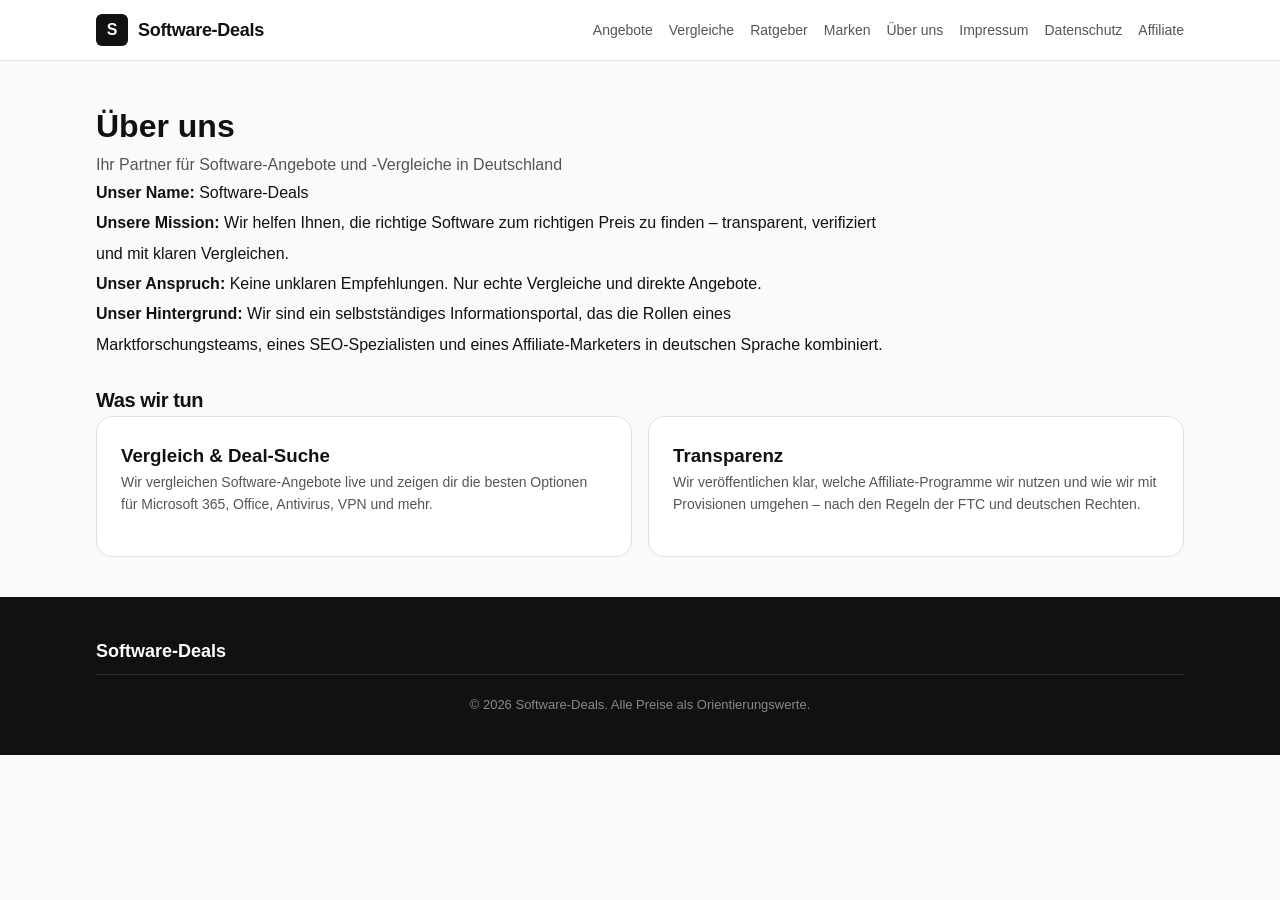
==== about/index.html @ 66c0884b "Software-Deal- und Vergleichsseite: 0€-Start (M365/Antivirus/VPN)" ====
<!DOCTYPE html>
<html lang="de">
<head>
  <meta charset="UTF-8">
  <meta name="viewport" content="width=device-width, initial-scale=1.0">
  <meta name="description" content="Über Software-Deals.de – Unser Team, unsere Mission und unsere Ziele im Vergleich für Software-Angebote in Deutschland.">
  <title>Über uns – Software-Deals.de</title>
  <link rel="stylesheet" href="/css/style.css">
  <link rel="canonical" href="https://software-deals.example/about/">
  <meta property="og:title" content="Über uns – Software-Deals.de">
  <meta property="og:description" content="Über uns: Wir sind Software-Deals, Ihr Partner für Software-Angebote und -Vergleiche in Deutschland.">
  <meta property="og:type" content="website">
</head>
<body>

<header class="site-header">
  <div class="container nav-inner">
    <a href="/" class="brand">
      <span class="brand-mark">S</span>
      Software-Deals
    </a>
    <nav class="nav-links" id="navLinks">
      <a href="/angebote/">Angebote</a>
      <a href="/vergleiche/">Vergleiche</a>
      <a href="/ratgeber/">Ratgeber</a>
      <a href="/marken/">Marken</a>
      <a href="/about/">Über uns</a>
      <a href="/impressum/">Impressum</a>
      <a href="/datenschutz/">Datenschutz</a>
      <a href="/affiliate/">Affiliate</a>
    </nav>
    <button class="menu-toggle" id="menuToggle" aria-label="Menü öffnen">
      <span></span><span></span><span></span>
    </button>
  </div>
</header>

<main class="page container" style="padding-top:40px;">
  <h1>Über uns</h1>
  <p class="text-soft" style="max-width:800px;">Ihr Partner für Software-Angebote und -Vergleiche in Deutschland</p>

  <div style="max-width:800px;line-height:1.9;margin-bottom:24px;">
    <p><strong>Unser Name:</strong> Software-Deals</p>
    <p><strong>Unsere Mission:</strong> Wir helfen Ihnen, die richtige Software zum richtigen Preis zu finden – transparent, verifiziert und mit klaren Vergleichen.</p>
    <p><strong>Unser Anspruch:</strong> Keine unklaren Empfehlungen. Nur echte Vergleiche und direkte Angebote.</p>
    <p><strong>Unser Hintergrund:</strong> Wir sind ein selbstständiges Informationsportal, das die Rollen eines Marktforschungsteams, eines SEO-Spezialisten und eines Affiliate-Marketers in deutschen Sprache kombiniert.</p>
  </div>

  <div class="mt-3">
    <h2 style="font-size:20px;letter-spacing:-0.4px;">Was wir tun</h2>
    <div class="grid grid-2">
      <div class="category-card">
        <h3>Vergleich &amp; Deal-Suche</h3>
        <p class="sub">Wir vergleichen Software-Angebote live und zeigen dir die besten Optionen für Microsoft 365, Office, Antivirus, VPN und mehr.</p>
      </div>
      <div class="category-card">
        <h3>Transparenz</h3>
        <p class="sub">Wir veröffentlichen klar, welche Affiliate-Programme wir nutzen und wie wir mit Provisionen umgehen – nach den Regeln der FTC und deutschen Rechten.</p>
      </div>
    </div>
  </div>
</main>

<footer class="site-footer">
  <div class="container">
    <div class="footer-brand">Software-Deals</div>
    <div class="footer-bottom">
      <p>&copy; 2026 Software-Deals. Alle Preise als Orientierungswerte.</p>
    </div>
  </div>
</footer>

<script>
  const toggle = document.getElementById('menuToggle');
  const navLinks = document.getElementById('navLinks');
  toggle.addEventListener('click', () => navLinks.classList.toggle('open'));
  document.addEventListener('click', (e) => {
    if (!e.target.closest('.site-header')) navLinks.classList.remove('open');
  });
</script>

</body>
</html>
---- css/style.css ----
/* ============================================================
   Software-Deals — Design System
   0 € Budget | Static HTML/CSS | Apple-ähnliches Design
   ============================================================ */

/* ---------- Fonts (System-Fonts, kein Netz-Zugriff nötig) ---------- */
:root {
  --font-sans: -apple-system, BlinkMacSystemFont, "Segoe UI", Roboto, "Helvetica Neue", Arial, sans-serif;
  --font-mono: "SF Mono", "Fira Code", "Consolas", "Menlo", monospace;

  /* Farben */
  --bg-body: #fafafa;
  --bg-card: #ffffff;
  --bg-card-hover: #f6f6f6;
  --bg-nav: #ffffff;
  --bg-footer: #111111;
  --bg-btn: #111111;
  --bg-btn-hover: #333333;
  --bg-input: #ffffff;

  --text-primary: #111111;
  --text-secondary: #555555;
  --text-muted: #999999;
  --text-link: #0066cc;
  --text-link-hover: #0052a3;

  --accent: #0066cc;
  --accent-soft: #e8f1fc;
  --accent-border: #d0e2f7;

  --success: #1a7f37;
  --success-soft: #e6f4ea;
  --warning: #9a6700;
  --warning-soft: #fff8e1;
  --error: #b02a37;
  --error-soft: #fdeaea;

  --border: #e0e0e0;
  --border-strong: #cccccc;

  --shadow-sm: 0 1px 2px rgba(0, 0, 0, 0.04);
  --shadow-md: 0 4px 12px rgba(0, 0, 0, 0.06);
  --shadow-lg: 0 12px 32px rgba(0, 0, 0, 0.08);
  --shadow-btn: 0 2px 6px rgba(0, 0, 0, 0.12);

  --radius-sm: 6px;
  --radius-md: 10px;
  --radius-lg: 16px;
  --radius-full: 9999px;

  --max-width: 1120px;
  --gap: 16px;
  --gap-sm: 12px;

  --top-nav-height: 60px;
  --transition: 150ms ease;
}

/* ---------- Reset ---------- */
*, *::before, *::after {
  box-sizing: border-box;
  margin: 0;
  padding: 0;
}

html {
  scroll-behavior: smooth;
  -webkit-text-size-adjust: 100%;
}

body {
  font-family: var(--font-sans);
  font-size: 16px;
  line-height: 1.6;
  color: var(--text-primary);
  background: var(--bg-body);
  -webkit-font-smoothing: antialiased;
  -moz-osx-font-smoothing: grayscale;
}

img {
  max-width: 100%;
  height: auto;
  display: block;
}

a {
  color: var(--text-link);
  text-decoration: none;
  transition: color var(--transition);
}

a:hover {
  color: var(--text-link-hover);
}

ul {
  list-style: none;
}

button {
  font-family: var(--font-sans);
  cursor: pointer;
  border: none;
  background: none;
  color: inherit;
}

/* ---------- Layout ---------- */
.container {
  max-width: var(--max-width);
  margin: 0 auto;
  padding: 0 var(--gap);
}

.page {
  padding-top: var(--top-nav-height);
}

/* ---------- Header / Navigation ---------- */
.site-header {
  position: sticky;
  top: 0;
  z-index: 100;
  background: var(--bg-nav);
  border-bottom: 1px solid var(--border);
  backdrop-filter: saturate(180%) blur(12px);
}

.nav-inner {
  display: flex;
  align-items: center;
  justify-content: space-between;
  height: var(--top-nav-height);
  gap: var(--gap);
}

.brand {
  display: flex;
  align-items: center;
  gap: 10px;
  font-size: 18px;
  font-weight: 700;
  letter-spacing: -0.3px;
  color: var(--text-primary);
}

.brand-mark {
  width: 32px;
  height: 32px;
  border-radius: var(--radius-sm);
  background: var(--text-primary);
  color: #fff;
  display: flex;
  align-items: center;
  justify-content: center;
  font-size: 16px;
  font-weight: 800;
  letter-spacing: 0;
}

.nav-links {
  display: flex;
  align-items: center;
  gap: var(--gap);
}

.nav-links a {
  font-size: 14px;
  font-weight: 500;
  color: var(--text-secondary);
}

.nav-links a:hover {
  color: var(--text-primary);
}

.menu-toggle {
  display: none;
  flex-direction: column;
  gap: 5px;
  padding: 8px;
  border-radius: var(--radius-sm);
  background: var(--bg-card);
  border: 1px solid var(--border);
}

.menu-toggle span {
  display: block;
  width: 22px;
  height: 2px;
  background: var(--text-primary);
  border-radius: 2px;
  transition: var(--transition);
}

/* ---------- Hero ---------- */
.hero {
  padding: 48px 0 40px;
  background: linear-gradient(180deg, #fafafa 0%, #ffffff 100%);
}

.hero-grid {
  display: grid;
  grid-template-columns: 1.2fr 0.8fr;
  gap: var(--gap);
  align-items: center;
}

.hero h1 {
  font-size: 38px;
  line-height: 1.15;
  letter-spacing: -1.2px;
  margin-bottom: 16px;
  color: var(--text-primary);
}

.hero p {
  font-size: 17px;
  color: var(--text-secondary);
  margin-bottom: 24px;
}

.hero-actions {
  display: flex;
  gap: var(--gap);
  flex-wrap: wrap;
}

.btn {
  display: inline-flex;
  align-items: center;
  gap: 8px;
  padding: 12px 20px;
  border-radius: var(--radius-md);
  font-size: 15px;
  font-weight: 600;
  transition: background var(--transition), box-shadow var(--transition);
}

.btn-primary {
  background: var(--bg-btn);
  color: #fff;
}

.btn-primary:hover {
  background: var(--text-primary);
  box-shadow: var(--shadow-btn);
}

.btn-outline {
  background: transparent;
  border: 1.5px solid var(--border-strong);
  color: var(--text-primary);
}

.btn-outline:hover {
  border-color: var(--text-primary);
  background: var(--bg-card-hover);
}

.btn-sm {
  padding: 8px 14px;
  font-size: 14px;
  border-radius: var(--radius-sm);
}

/* ---------- Card Grid ---------- */
.grid {
  display: grid;
  gap: var(--gap);
}

.grid-3 {
  grid-template-columns: repeat(3, 1fr);
}

.grid-2 {
  grid-template-columns: repeat(2, 1fr);
}

/* ---------- Category Card ---------- */
.category-card {
  background: var(--bg-card);
  border: 1px solid var(--border);
  border-radius: var(--radius-lg);
  padding: 24px;
  transition: box-shadow var(--transition), border-color var(--transition);
}

.category-card:hover {
  box-shadow: var(--shadow-md);
  border-color: var(--accent-border);
}

.category-card h2 {
  font-size: 22px;
  letter-spacing: -0.6px;
  margin-bottom: 8px;
}

.category-card .sub {
  font-size: 14px;
  color: var(--text-secondary);
  margin-bottom: 16px;
}

.category-card .badge {
  display: inline-block;
  padding: 3px 10px;
  border-radius: var(--radius-full);
  font-size: 12px;
  font-weight: 600;
  background: var(--accent-soft);
  color: var(--accent);
  margin-bottom: 12px;
}

.category-card .card-link {
  display: flex;
  align-items: center;
  gap: 10px;
}

/* ---------- Product Grid ---------- */
.product-grid {
  display: grid;
  grid-template-columns: repeat(auto-fill, minmax(260px, 1fr));
  gap: var(--gap-sm);
}

.product-card {
  display: flex;
  flex-direction: column;
  background: var(--bg-card);
  border: 1px solid var(--border);
  border-radius: var(--radius-md);
  padding: 16px;
  transition: box-shadow var(--transition), transform var(--transition);
}

.product-card:hover {
  box-shadow: var(--shadow-md);
  transform: translateY(-1px);
}

.product-card .p-image {
  width: 100%;
  aspect-ratio: 16/9;
  border-radius: var(--radius-sm);
  background: var(--bg-card-hover);
  overflow: hidden;
  margin-bottom: 12px;
}

.product-card .p-image img {
  width: 100%;
  height: 100%;
  object-fit: cover;
}

.product-card h3 {
  font-size: 17px;
  letter-spacing: -0.4px;
  margin-bottom: 4px;
}

.product-card .p-compare {
  display: flex;
  gap: 8px;
  flex-wrap: wrap;
  margin-bottom: 8px;
}

.product-card .p-compare span {
  font-size: 11px;
  font-weight: 600;
  padding: 2px 7px;
  border-radius: var(--radius-full);
}

.product-card .p-price {
  font-size: 20px;
  font-weight: 700;
  color: var(--accent);
  margin-bottom: 8px;
}

.product-card .p-desc {
  font-size: 13px;
  color: var(--text-secondary);
  line-height: 1.5;
  flex-grow: 1;
}

.product-card .p-row {
  display: flex;
  justify-content: space-between;
  align-items: center;
  margin-top: 12px;
  padding-top: 12px;
  border-top: 1px solid var(--border);
}

.product-card .p-row a {
  font-size: 13px;
  font-weight: 600;
  color: var(--text-link);
}

/* ---------- Deal Badge ---------- */
.deal-badge {
  display: inline-flex;
  align-items: center;
  gap: 6px;
  background: var(--success-soft);
  color: var(--success);
  font-size: 12px;
  font-weight: 700;
  padding: 4px 12px;
  border-radius: var(--radius-full);
  margin-bottom: 8px;
}

/* ---------- FAQ ---------- */
.faq {
  max-width: 820px;
  margin: 0 auto;
}

.faq-item {
  border-bottom: 1px solid var(--border);
}

.faq-item .q {
  font-size: 17px;
  font-weight: 600;
  padding: 18px 0;
  cursor: pointer;
  display: flex;
  justify-content: space-between;
  align-items: center;
}

.faq-item .q .icon {
  transition: transform var(--transition);
  color: var(--text-muted);
}

.faq-item.open .q .icon {
  transform: rotate(45deg);
}

.faq-item .a {
  color: var(--text-secondary);
  font-size: 15px;
  padding: 0 0 16px;
  max-height: 0;
  overflow: hidden;
  transition: max-height 200ms ease;
}

.faq-item.open .a {
  max-height: 300px;
}

/* ---------- Podcast / Magazine ---------- */
.podcast-grid {
  display: grid;
  grid-template-columns: repeat(auto-fill, minmax(280px, 1fr));
  gap: var(--gap-sm);
}

.podcast-item {
  background: var(--bg-card);
  border: 1px solid var(--border);
  border-radius: var(--radius-md);
  padding: 16px;
}

.podcast-item .p-status {
  font-size: 12px;
  font-weight: 700;
  padding: 2px 8px;
  border-radius: var(--radius-full);
  background: var(--success-soft);
  color: var(--success);
  margin-bottom: 8px;
}

.podcast-item h3 {
  font-size: 16px;
  letter-spacing: -0.4px;
  margin-bottom: 6px;
}

.podcast-item .p-info {
  font-size: 13px;
  color: var(--text-secondary);
  line-height: 1.5;
}

/* ---------- Newsletter ---------- */
.newsletter {
  padding: 48px 0;
  background: var(--bg-card);
  border-top: 1px solid var(--border);
}

.newsletter h2 {
  font-size: 26px;
  letter-spacing: -0.8px;
  margin-bottom: 8px;
}

.newsletter p {
  color: var(--text-secondary);
  font-size: 16px;
  margin-bottom: 20px;
}

.newsletter-form {
  display: flex;
  gap: var(--gap);
}

.newsletter-form input {
  flex: 1;
  min-width: 200px;
  padding: 12px 16px;
  border: 1.5px solid var(--border-strong);
  border-radius: var(--radius-md);
  font-size: 15px;
  font-family: var(--font-sans);
  outline: none;
  transition: border-color var(--transition);
}

.newsletter-form input:focus {
  border-color: var(--accent);
  box-shadow: 0 0 0 3px var(--accent-soft);
}

/* ---------- Footer ---------- */
.site-footer {
  background: var(--bg-footer);
  color: #ffffff;
  padding: 40px 0;
  margin-top: 40px;
}

.footer-grid {
  display: grid;
  grid-template-columns: repeat(4, 1fr);
  gap: var(--gap);
  margin-bottom: 24px;
}

.footer-brand {
  font-size: 18px;
  font-weight: 700;
  margin-bottom: 8px;
}

.footer-col h4 {
  font-size: 14px;
  font-weight: 600;
  margin-bottom: 12px;
  text-transform: uppercase;
  letter-spacing: 0.5px;
}

.footer-col a {
  display: block;
  font-size: 14px;
  color: #aaaaaa;
  padding: 4px 0;
  transition: color var(--transition);
}

.footer-col a:hover {
  color: #ffffff;
}

.footer-bottom {
  border-top: 1px solid rgba(255, 255, 255, 0.12);
  padding-top: 20px;
  text-align: center;
  font-size: 13px;
  color: #888888;
}

/* ---------- Utility ---------- */
.mt-1 { margin-top: 8px; }
.mt-2 { margin-top: 16px; }
.mt-3 { margin-top: 24px; }
.mt-4 { margin-top: 40px; }

.mb-1 { margin-bottom: 8px; }
.mb-2 { margin-bottom: 16px; }
.mb-3 { margin-bottom: 24px; }
.mb-4 { margin-bottom: 40px; }

.text-center { text-align: center; }
.text-muted { color: var(--text-muted); }
.text-soft { color: var(--text-secondary); }

.badge-t1 {
  background: var(--success-soft);
  color: var(--success);
}
.badge-t2 {
  background: var(--warning-soft);
  color: var(--warning);
}
.badge-t3 {
  background: var(--border);
  color: var(--text-muted);
}

/* ---------- Responsive ---------- */
@media (max-width: 900px) {
  .hero-grid {
    grid-template-columns: 1fr;
  }

  .hero h1 {
    font-size: 30px;
  }

  .grid-3,
  .grid-2 {
    grid-template-columns: repeat(2, 1fr);
  }

  .footer-grid {
    grid-template-columns: repeat(2, 1fr);
  }
}

@media (max-width: 640px) {
  body {
    font-size: 15px;
  }

  .hero {
    padding: 32px 0 28px;
  }

  .hero h1 {
    font-size: 26px;
  }

  .hero p {
    font-size: 16px;
  }

  .nav-links {
    display: none;
    position: absolute;
    top: var(--top-nav-height);
    left: 0;
    right: 0;
    background: var(--bg-nav);
    border-bottom: 1px solid var(--border);
    padding: var(--gap);
    gap: var(--gap);
  }

  .nav-links.open {
    display: flex;
  }

  .menu-toggle {
    display: flex;
  }

  .grid-3,
  .grid-2,
  .podcast-grid {
    grid-template-columns: 1fr;
  }

  .footer-grid {
    grid-template-columns: 1fr;
  }

  .newsletter-form {
    flex-direction: column;
  }

  .newsletter-form input {
    min-width: auto;
  }
}
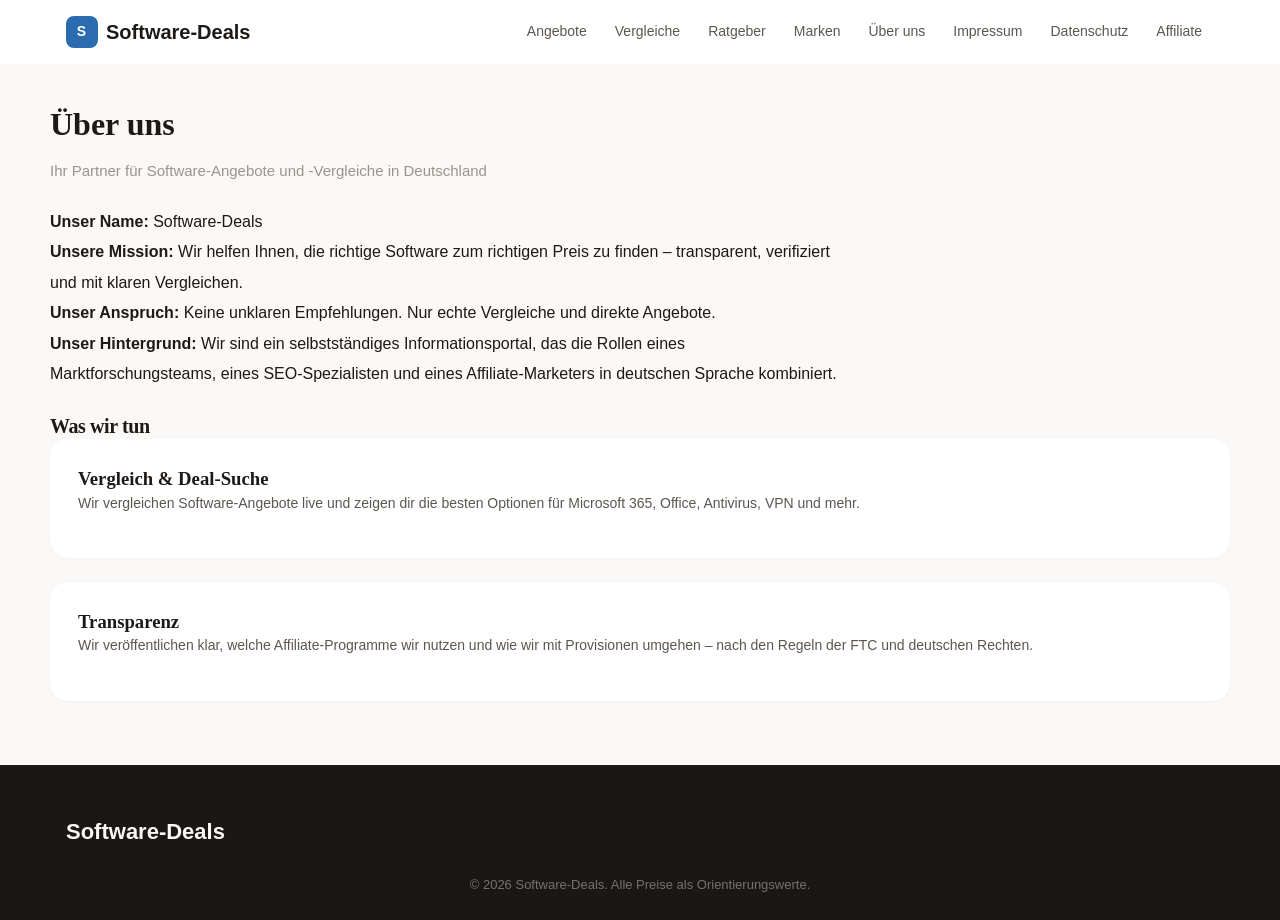
==== commit 34d6da38: "Add GA4 tracking (G-29MQ37RJFB) to all pages" ====
--- a/about/index.html
+++ b/about/index.html
@@ -2,14 +2,23 @@
 <html lang="de">
 <head>
   <meta charset="UTF-8">
+  <meta name="google-site-verification" content="UOAsogJJFUWE9k0CyDcWDKgfMKCFpitfw82P2lAHA5U" />
   <meta name="viewport" content="width=device-width, initial-scale=1.0">
   <meta name="description" content="Über Software-Deals.de – Unser Team, unsere Mission und unsere Ziele im Vergleich für Software-Angebote in Deutschland.">
   <title>Über uns – Software-Deals.de</title>
   <link rel="stylesheet" href="/css/style.css">
-  <link rel="canonical" href="https://software-deals.example/about/">
+  <link rel="canonical" href="https://balu1705.github.io/software-deals/about/">
   <meta property="og:title" content="Über uns – Software-Deals.de">
   <meta property="og:description" content="Über uns: Wir sind Software-Deals, Ihr Partner für Software-Angebote und -Vergleiche in Deutschland.">
   <meta property="og:type" content="website">
+<!-- Google tag (gtag.js) -->
+<script async src="https://www.googletagmanager.com/gtag/js?id=G-29MQ37RJFB"></script>
+<script>
+  window.dataLayer = window.dataLayer || [];
+  function gtag(){dataLayer.push(arguments);}
+  gtag('js', new Date());
+  gtag('config', 'G-29MQ37RJFB');
+</script>
 </head>
 <body>
 
--- a/css/style.css
+++ b/css/style.css
@@ -1,33 +1,36 @@
 /* ============================================================
    Software-Deals — Design System
-   0 € Budget | Static HTML/CSS | Apple-ähnliches Design
+   0 € Budget | Static HTML/CSS | Elegante, schicke Optik
    ============================================================ */
 
-/* ---------- Fonts (System-Fonts, kein Netz-Zugriff nötig) ---------- */
+/* ---------- Fonts ---------- */
 :root {
   --font-sans: -apple-system, BlinkMacSystemFont, "Segoe UI", Roboto, "Helvetica Neue", Arial, sans-serif;
-  --font-mono: "SF Mono", "Fira Code", "Consolas", "Menlo", monospace;
-
-  /* Farben */
-  --bg-body: #fafafa;
+  --font-serif: "Times New Roman", Georgia, "Times", serif;
+
+  /* Farben – helle, edle Neutraltöne */
+  --bg-body: #faf9f7;
   --bg-card: #ffffff;
-  --bg-card-hover: #f6f6f6;
+  --bg-card-hover: #f8f6f3;
   --bg-nav: #ffffff;
-  --bg-footer: #111111;
-  --bg-btn: #111111;
-  --bg-btn-hover: #333333;
+  --bg-footer: #1a1816;
+  --bg-btn: #1a1816;
+  --bg-btn-hover: #3a3633;
   --bg-input: #ffffff;
 
-  --text-primary: #111111;
-  --text-secondary: #555555;
-  --text-muted: #999999;
-  --text-link: #0066cc;
-  --text-link-hover: #0052a3;
-
-  --accent: #0066cc;
-  --accent-soft: #e8f1fc;
-  --accent-border: #d0e2f7;
-
+  /* Text */
+  --text-primary: #1c1917;
+  --text-secondary: #5c5650;
+  --text-muted: #9b938c;
+  --text-link: #2b6cb0;
+  --text-link-hover: #1d4ed8;
+
+  /* Akzente – warm gold instead of cold blue */
+  --accent: #b8860b;
+  --accent-soft: #fdf3d7;
+  --accent-border: #f0dab0;
+
+  /* Status */
   --success: #1a7f37;
   --success-soft: #e6f4ea;
   --warning: #9a6700;
@@ -35,25 +38,24 @@
   --error: #b02a37;
   --error-soft: #fdeaea;
 
-  --border: #e0e0e0;
-  --border-strong: #cccccc;
-
-  --shadow-sm: 0 1px 2px rgba(0, 0, 0, 0.04);
-  --shadow-md: 0 4px 12px rgba(0, 0, 0, 0.06);
-  --shadow-lg: 0 12px 32px rgba(0, 0, 0, 0.08);
-  --shadow-btn: 0 2px 6px rgba(0, 0, 0, 0.12);
-
+  /* Margins */
+  --gap: 24px;
+  --gap-sm: 16px;
+
+  /* Shadows */
+  --shadow-sm: 0 1px 3px rgba(0, 0, 0, 0.04);
+  --shadow-md: 0 4px 16px rgba(0, 0, 0, 0.06);
+  --shadow-lg: 0 12px 40px rgba(0, 0, 0, 0.08);
+  --shadow-btn: 0 2px 8px rgba(0, 0, 0, 0.10);
+
+  /* Radius */
   --radius-sm: 6px;
   --radius-md: 10px;
-  --radius-lg: 16px;
+  --radius-lg: 18px;
   --radius-full: 9999px;
 
-  --max-width: 1120px;
-  --gap: 16px;
-  --gap-sm: 12px;
-
-  --top-nav-height: 60px;
-  --transition: 150ms ease;
+  --max-width: 1180px;
+  --transition: 200ms ease;
 }
 
 /* ---------- Reset ---------- */
@@ -71,7 +73,7 @@
 body {
   font-family: var(--font-sans);
   font-size: 16px;
-  line-height: 1.6;
+  line-height: 1.7;
   color: var(--text-primary);
   background: var(--bg-body);
   -webkit-font-smoothing: antialiased;
@@ -94,100 +96,148 @@
   color: var(--text-link-hover);
 }
 
-ul {
-  list-style: none;
-}
-
-button {
-  font-family: var(--font-sans);
-  cursor: pointer;
-  border: none;
-  background: none;
-  color: inherit;
-}
-
-/* ---------- Layout ---------- */
+/* ---------- Container ---------- */
 .container {
+  width: 100%;
   max-width: var(--max-width);
   margin: 0 auto;
-  padding: 0 var(--gap);
-}
-
-.page {
-  padding-top: var(--top-nav-height);
-}
-
-/* ---------- Header / Navigation ---------- */
+  padding: 0 var(--gap-sm);
+}
+
+/* ---------- Buttons ---------- */
+.btn {
+  display: inline-flex;
+  align-items: center;
+  justify-content: center;
+  gap: 8px;
+  padding: 12px 20px;
+  font-size: 14px;
+  font-weight: 600;
+  font-family: var(--font-sans);
+  border: 2px solid transparent;
+  border-radius: var(--radius-sm);
+  cursor: pointer;
+  transition: all var(--transition);
+  text-decoration: none;
+}
+
+.btn-arrow {
+  display: inline-block;
+  transition: transform var(--transition);
+}
+
+.btn:hover .btn-arrow {
+  transform: translateX(4px);
+}
+
+.btn-primary {
+  background: var(--bg-btn);
+  color: #fff;
+  border-color: var(--bg-btn);
+}
+
+.btn-primary:hover {
+  background: var(--text-link-hover);
+  border-color: var(--text-link-hover);
+  color: #fff;
+  transform: translateY(-1px);
+  box-shadow: var(--shadow-btn);
+}
+
+.btn-outline {
+  background: transparent;
+  color: var(--text-primary);
+  border-color: var(--border-strong);
+}
+
+.btn-outline:hover {
+  background: var(--bg-card);
+  border-color: var(--text-link);
+  color: var(--text-link);
+  transform: translateY(-1px);
+}
+
+.btn-sm {
+  padding: 8px 14px;
+  font-size: 13px;
+}
+
+.btn-lg {
+  padding: 16px 32px;
+  font-size: 18px;
+}
+
+/* ---------- Header ---------- */
 .site-header {
   position: sticky;
   top: 0;
   z-index: 100;
   background: var(--bg-nav);
   border-bottom: 1px solid var(--border);
-  backdrop-filter: saturate(180%) blur(12px);
+  backdrop-filter: blur(12px);
 }
 
 .nav-inner {
   display: flex;
   align-items: center;
   justify-content: space-between;
-  height: var(--top-nav-height);
-  gap: var(--gap);
+  height: 64px;
 }
 
 .brand {
   display: flex;
   align-items: center;
-  gap: 10px;
-  font-size: 18px;
-  font-weight: 700;
-  letter-spacing: -0.3px;
+  gap: 8px;
+  font-size: 20px;
+  font-weight: 800;
   color: var(--text-primary);
 }
 
 .brand-mark {
   width: 32px;
   height: 32px;
-  border-radius: var(--radius-sm);
-  background: var(--text-primary);
+  background: var(--text-link);
   color: #fff;
+  border-radius: 8px;
   display: flex;
   align-items: center;
   justify-content: center;
-  font-size: 16px;
+  font-size: 14px;
   font-weight: 800;
-  letter-spacing: 0;
+  letter-spacing: 1px;
 }
 
 .nav-links {
   display: flex;
-  align-items: center;
-  gap: var(--gap);
+  gap: 4px;
+  align-items: center;
 }
 
 .nav-links a {
-  font-size: 14px;
-  font-weight: 500;
+  padding: 6px 12px;
+  border-radius: var(--radius-full);
+  font-size: 14px;
   color: var(--text-secondary);
 }
 
 .nav-links a:hover {
   color: var(--text-primary);
+  background: var(--bg-card-hover);
 }
 
 .menu-toggle {
   display: none;
   flex-direction: column;
   gap: 5px;
-  padding: 8px;
-  border-radius: var(--radius-sm);
-  background: var(--bg-card);
-  border: 1px solid var(--border);
+  background: transparent;
+  border: none;
+  cursor: pointer;
+  padding: 4px;
 }
 
 .menu-toggle span {
   display: block;
-  width: 22px;
+  width: 24px;
   height: 2px;
   background: var(--text-primary);
   border-radius: 2px;
@@ -196,500 +246,596 @@
 
 /* ---------- Hero ---------- */
 .hero {
-  padding: 48px 0 40px;
-  background: linear-gradient(180deg, #fafafa 0%, #ffffff 100%);
+  background: linear-gradient(180deg, #faf9f7 0%, #f0ede8 100%);
+  padding: 64px 0 48px;
 }
 
 .hero-grid {
   display: grid;
-  grid-template-columns: 1.2fr 0.8fr;
-  gap: var(--gap);
+  grid-template-columns: 1fr 380px;
+  gap: 48px;
   align-items: center;
 }
 
 .hero h1 {
-  font-size: 38px;
-  line-height: 1.15;
-  letter-spacing: -1.2px;
+  font-size: clamp(32px, 5vw, 56px);
+  font-weight: 800;
+  line-height: 1.2;
+  letter-spacing: -1px;
+  color: var(--text-primary);
+  margin-bottom: 20px;
+}
+
+.hero p {
+  font-size: 18px;
+  color: var(--text-secondary);
+  line-height: 1.7;
+  margin-bottom: 28px;
+  max-width: 560px;
+}
+
+.hero-actions {
+  display: flex;
+  gap: 12px;
+  flex-wrap: wrap;
+}
+
+.newsletter {
+  background: var(--bg-card);
+  border: 1px solid var(--border);
+  border-radius: var(--radius-lg);
+  padding: 28px;
+  box-shadow: var(--shadow-md);
+}
+
+.newsletter h3 {
+  font-size: 20px;
+  font-weight: 800;
+  margin-bottom: 6px;
+  color: var(--text-primary);
+}
+
+.newsletter .text-soft {
+  font-size: 14px;
+  color: var(--text-muted);
   margin-bottom: 16px;
-  color: var(--text-primary);
-}
-
-.hero p {
-  font-size: 17px;
-  color: var(--text-secondary);
+}
+
+.newsletter-form {
+  display: flex;
+  gap: 8px;
+}
+
+.newsletter-form input {
+  flex: 1;
+  min-width: 200px;
+  padding: 12px 16px;
+  font-size: 14px;
+  font-family: var(--font-sans);
+  border: 1px solid var(--border-strong);
+  border-radius: var(--radius-sm);
+  outline: none;
+  background: var(--bg-input);
+}
+
+.newsletter-form input:focus {
+  border-color: var(--accent);
+  box-shadow: 0 0 0 3px rgba(184, 134, 11, 0.15);
+}
+
+/* ---------- Section Titles ---------- */
+.page {
+  padding: 48px 0 64px;
+}
+
+.page h1, .page h2, .page h3, .page h4 {
+  font-family: var(--font-serif);
+  font-weight: 700;
+  line-height: 1.3;
+}
+
+.page h1 {
+  font-size: clamp(24px, 3vw, 32px);
+  color: var(--text-primary);
+  margin-bottom: 12px;
+}
+
+.page .text-soft {
+  color: var(--text-muted);
+  font-size: 15px;
   margin-bottom: 24px;
 }
 
-.hero-actions {
-  display: flex;
-  gap: var(--gap);
-  flex-wrap: wrap;
-}
-
-.btn {
-  display: inline-flex;
-  align-items: center;
-  gap: 8px;
-  padding: 12px 20px;
-  border-radius: var(--radius-md);
-  font-size: 15px;
-  font-weight: 600;
-  transition: background var(--transition), box-shadow var(--transition);
-}
-
-.btn-primary {
-  background: var(--bg-btn);
-  color: #fff;
-}
-
-.btn-primary:hover {
-  background: var(--text-primary);
-  box-shadow: var(--shadow-btn);
-}
-
-.btn-outline {
-  background: transparent;
-  border: 1.5px solid var(--border-strong);
-  color: var(--text-primary);
-}
-
-.btn-outline:hover {
-  border-color: var(--text-primary);
-  background: var(--bg-card-hover);
-}
-
-.btn-sm {
-  padding: 8px 14px;
-  font-size: 14px;
-  border-radius: var(--radius-sm);
-}
-
-/* ---------- Card Grid ---------- */
+/* ---------- Category Cards ---------- */
 .grid {
   display: grid;
   gap: var(--gap);
 }
 
 .grid-3 {
-  grid-template-columns: repeat(3, 1fr);
-}
-
-.grid-2 {
-  grid-template-columns: repeat(2, 1fr);
-}
-
-/* ---------- Category Card ---------- */
+  grid-template-columns: repeat(auto-fit, minmax(300px, 1fr));
+}
+
 .category-card {
   background: var(--bg-card);
   border: 1px solid var(--border);
   border-radius: var(--radius-lg);
-  padding: 24px;
-  transition: box-shadow var(--transition), border-color var(--transition);
+  padding: 28px;
+  box-shadow: var(--shadow-sm);
+  transition: all var(--transition);
 }
 
 .category-card:hover {
-  box-shadow: var(--shadow-md);
+  transform: translateY(-2px);
+  box-shadow: var(--shadow-lg);
   border-color: var(--accent-border);
+}
+
+.category-card .badge-t1 {
+  display: inline-block;
+  padding: 4px 12px;
+  font-size: 12px;
+  font-weight: 700;
+  text-transform: uppercase;
+  letter-spacing: 1px;
+  border-radius: 9999px;
+  background: var(--bg-card-hover);
+  color: var(--text-secondary);
+  margin-bottom: 12px;
 }
 
 .category-card h2 {
   font-size: 22px;
-  letter-spacing: -0.6px;
+  color: var(--text-primary);
   margin-bottom: 8px;
 }
 
 .category-card .sub {
   font-size: 14px;
   color: var(--text-secondary);
+  line-height: 1.6;
   margin-bottom: 16px;
 }
 
-.category-card .badge {
-  display: inline-block;
-  padding: 3px 10px;
-  border-radius: var(--radius-full);
-  font-size: 12px;
+.card-link {
+  display: flex;
+  align-items: center;
+  gap: 8px;
+  font-size: 15px;
   font-weight: 600;
-  background: var(--accent-soft);
-  color: var(--accent);
-  margin-bottom: 12px;
-}
-
-.category-card .card-link {
-  display: flex;
-  align-items: center;
-  gap: 10px;
+  color: var(--text-link);
+}
+
+/* ---------- CTA Banner ---------- */
+.cta-banner {
+  background: linear-gradient(135deg, #1c1917 0%, #292524 100%);
+  border-radius: var(--radius-lg);
+  padding: 36px;
+  margin-bottom: 48px;
+}
+
+.cta-banner .container {
+  display: flex;
+  align-items: center;
+  justify-content: space-between;
+  flex-wrap: wrap;
+  gap: 24px;
+}
+
+.cta-grid {
+  display: grid;
+  grid-template-columns: repeat(auto-fit, minmax(260px, 1fr));
+  gap: 20px;
+  width: 100%;
+}
+
+.cta-item {
+  background: rgba(255, 255, 255, 0.06);
+  border: 1px solid rgba(255, 255, 255, 0.10);
+  border-radius: var(--radius-md);
+  padding: 24px;
+}
+
+.cta-item .cta-price {
+  display: block;
+  font-size: 32px;
+  font-weight: 800;
+  color: #fbbf24;
+  margin-bottom: 10px;
+}
+
+.cta-item h4 {
+  color: #faf9f7;
+  font-size: 18px;
+  margin-bottom: 8px;
+}
+
+.cta-item p {
+  color: rgba(250, 249, 247, 0.7);
+  font-size: 14px;
+  margin-bottom: 14px;
+}
+
+.cta-item .btn {
+  background: rgba(255, 255, 255, 0.15);
+  color: #faf9f7;
+  border-color: rgba(255, 255, 255, 0.20);
+}
+
+.cta-item .btn:hover {
+  background: rgba(255, 255, 255, 0.25);
 }
 
 /* ---------- Product Grid ---------- */
 .product-grid {
   display: grid;
-  grid-template-columns: repeat(auto-fill, minmax(260px, 1fr));
-  gap: var(--gap-sm);
+  grid-template-columns: repeat(auto-fit, minmax(340px, 1fr));
+  gap: var(--gap);
 }
 
 .product-card {
-  display: flex;
-  flex-direction: column;
   background: var(--bg-card);
   border: 1px solid var(--border);
-  border-radius: var(--radius-md);
-  padding: 16px;
-  transition: box-shadow var(--transition), transform var(--transition);
+  border-radius: var(--radius-lg);
+  overflow: hidden;
+  box-shadow: var(--shadow-sm);
+  transition: all var(--transition);
+  display: flex;
+  flex-direction: column;
 }
 
 .product-card:hover {
-  box-shadow: var(--shadow-md);
-  transform: translateY(-1px);
+  transform: translateY(-3px);
+  box-shadow: var(--shadow-lg);
+  border-color: var(--accent-border);
 }
 
 .product-card .p-image {
-  width: 100%;
-  aspect-ratio: 16/9;
-  border-radius: var(--radius-sm);
-  background: var(--bg-card-hover);
+  height: 180px;
+  background: var(--bg-body);
   overflow: hidden;
-  margin-bottom: 12px;
 }
 
 .product-card .p-image img {
   width: 100%;
   height: 100%;
   object-fit: cover;
+  transition: transform var(--transition);
+}
+
+.product-card:hover .p-image img {
+  transform: scale(1.05);
 }
 
 .product-card h3 {
-  font-size: 17px;
-  letter-spacing: -0.4px;
-  margin-bottom: 4px;
-}
-
-.product-card .p-compare {
-  display: flex;
-  gap: 8px;
-  flex-wrap: wrap;
-  margin-bottom: 8px;
-}
-
-.product-card .p-compare span {
-  font-size: 11px;
-  font-weight: 600;
-  padding: 2px 7px;
-  border-radius: var(--radius-full);
-}
-
-.product-card .p-price {
-  font-size: 20px;
+  font-size: 18px;
   font-weight: 700;
-  color: var(--accent);
-  margin-bottom: 8px;
-}
-
-.product-card .p-desc {
-  font-size: 13px;
-  color: var(--text-secondary);
-  line-height: 1.5;
-  flex-grow: 1;
-}
-
-.product-card .p-row {
-  display: flex;
-  justify-content: space-between;
-  align-items: center;
-  margin-top: 12px;
-  padding-top: 12px;
-  border-top: 1px solid var(--border);
-}
-
-.product-card .p-row a {
+  color: var(--text-primary);
+  padding: 16px 16px 0;
+}
+
+.p-compare {
+  padding: 8px 12px;
+  border-radius: 6px;
   font-size: 13px;
   font-weight: 600;
-  color: var(--text-link);
-}
-
-/* ---------- Deal Badge ---------- */
-.deal-badge {
-  display: inline-flex;
-  align-items: center;
-  gap: 6px;
+  margin: 10px 12px 4px;
+}
+
+.p-compare:first-child {
+  margin-top: 8px;
+}
+
+.p-compare:nth-child(2) {
+  margin-bottom: 8px;
+}
+
+.p-row {
+  display: flex;
+  justify-content: space-between;
+  align-items: center;
+  padding: 10px 12px 12px;
+  font-size: 14px;
+}
+
+.p-row span {
+  color: var(--text-muted);
+  font-size: 13px;
+}
+
+.p-row strong {
+  font-size: 16px;
+  color: var(--text-primary);
+}
+
+.product-card .p-row a {
+  font-size: 14px;
+}
+
+/* ---------- Podcast ---------- */
+.podcast {
+  background: var(--bg-card);
+  border-top: 1px solid var(--border);
+  border-bottom: 1px solid var(--border);
+  padding: 40px 0;
+}
+
+.podcast-grid {
+  display: grid;
+  grid-template-columns: repeat(auto-fit, minmax(300px, 1fr));
+  gap: var(--gap);
+}
+
+.podcast-item {
+  background: var(--bg-body);
+  border: 1px solid var(--border);
+  border-radius: var(--radius-md);
+  padding: 20px;
+  transition: all var(--transition);
+}
+
+.podcast-item:hover {
+  border-color: var(--accent-border);
+  box-shadow: var(--shadow-sm);
+}
+
+.p-status {
+  display: inline-block;
+  padding: 3px 10px;
+  font-size: 11px;
+  font-weight: 700;
+  text-transform: uppercase;
+  letter-spacing: 1px;
+  border-radius: 9999px;
+  margin-bottom: 10px;
+}
+
+.p-status[data-status="Neu"] {
+  background: var(--accent-soft);
+  color: var(--accent);
+}
+
+.p-status[data-status="Live"] {
   background: var(--success-soft);
   color: var(--success);
-  font-size: 12px;
-  font-weight: 700;
-  padding: 4px 12px;
-  border-radius: var(--radius-full);
-  margin-bottom: 8px;
-}
-
-/* ---------- FAQ ---------- */
-.faq {
-  max-width: 820px;
-  margin: 0 auto;
-}
-
-.faq-item {
-  border-bottom: 1px solid var(--border);
-}
-
-.faq-item .q {
-  font-size: 17px;
-  font-weight: 600;
-  padding: 18px 0;
-  cursor: pointer;
-  display: flex;
-  justify-content: space-between;
-  align-items: center;
-}
-
-.faq-item .q .icon {
-  transition: transform var(--transition);
-  color: var(--text-muted);
-}
-
-.faq-item.open .q .icon {
-  transform: rotate(45deg);
-}
-
-.faq-item .a {
+}
+
+.podcast-item h3 {
+  font-size: 18px;
+  margin-bottom: 6px;
+}
+
+.p-info {
+  font-size: 14px;
   color: var(--text-secondary);
-  font-size: 15px;
-  padding: 0 0 16px;
-  max-height: 0;
-  overflow: hidden;
-  transition: max-height 200ms ease;
-}
-
-.faq-item.open .a {
-  max-height: 300px;
-}
-
-/* ---------- Podcast / Magazine ---------- */
-.podcast-grid {
-  display: grid;
-  grid-template-columns: repeat(auto-fill, minmax(280px, 1fr));
-  gap: var(--gap-sm);
-}
-
-.podcast-item {
-  background: var(--bg-card);
-  border: 1px solid var(--border);
-  border-radius: var(--radius-md);
-  padding: 16px;
-}
-
-.podcast-item .p-status {
-  font-size: 12px;
-  font-weight: 700;
-  padding: 2px 8px;
-  border-radius: var(--radius-full);
-  background: var(--success-soft);
-  color: var(--success);
-  margin-bottom: 8px;
-}
-
-.podcast-item h3 {
-  font-size: 16px;
-  letter-spacing: -0.4px;
-  margin-bottom: 6px;
-}
-
-.podcast-item .p-info {
-  font-size: 13px;
-  color: var(--text-secondary);
-  line-height: 1.5;
-}
-
-/* ---------- Newsletter ---------- */
-.newsletter {
-  padding: 48px 0;
-  background: var(--bg-card);
-  border-top: 1px solid var(--border);
-}
-
-.newsletter h2 {
-  font-size: 26px;
-  letter-spacing: -0.8px;
-  margin-bottom: 8px;
-}
-
-.newsletter p {
-  color: var(--text-secondary);
-  font-size: 16px;
-  margin-bottom: 20px;
-}
-
-.newsletter-form {
-  display: flex;
-  gap: var(--gap);
-}
-
-.newsletter-form input {
-  flex: 1;
-  min-width: 200px;
-  padding: 12px 16px;
-  border: 1.5px solid var(--border-strong);
-  border-radius: var(--radius-md);
-  font-size: 15px;
-  font-family: var(--font-sans);
-  outline: none;
-  transition: border-color var(--transition);
-}
-
-.newsletter-form input:focus {
-  border-color: var(--accent);
-  box-shadow: 0 0 0 3px var(--accent-soft);
+  line-height: 1.6;
 }
 
 /* ---------- Footer ---------- */
 .site-footer {
   background: var(--bg-footer);
-  color: #ffffff;
-  padding: 40px 0;
-  margin-top: 40px;
+  color: rgba(250, 249, 247, 0.8);
+  padding: 48px 0 24px;
 }
 
 .footer-grid {
   display: grid;
-  grid-template-columns: repeat(4, 1fr);
-  gap: var(--gap);
-  margin-bottom: 24px;
+  grid-template-columns: 200px 1fr 1fr 1fr;
+  gap: 32px;
+  max-width: var(--max-width);
+  margin: 0 auto;
+  padding: 0 var(--gap-sm);
 }
 
 .footer-brand {
-  font-size: 18px;
-  font-weight: 700;
-  margin-bottom: 8px;
+  font-size: 22px;
+  font-weight: 800;
+  color: #faf9f7;
+  display: flex;
+  align-items: center;
+  gap: 8px;
+}
+
+.footer-brand span {
+  width: 36px;
+  height: 36px;
+  background: var(--accent);
+  color: #fff;
+  border-radius: var(--radius-sm);
+  display: flex;
+  align-items: center;
+  justify-content: center;
+  font-size: 16px;
+  font-weight: 800;
 }
 
 .footer-col h4 {
-  font-size: 14px;
-  font-weight: 600;
+  color: #faf9f7;
+  font-size: 13px;
+  text-transform: uppercase;
+  letter-spacing: 1.5px;
   margin-bottom: 12px;
-  text-transform: uppercase;
-  letter-spacing: 0.5px;
 }
 
 .footer-col a {
   display: block;
-  font-size: 14px;
-  color: #aaaaaa;
   padding: 4px 0;
-  transition: color var(--transition);
+  font-size: 14px;
+  color: rgba(250, 249, 247, 0.7);
 }
 
 .footer-col a:hover {
-  color: #ffffff;
+  color: #faf9f7;
+  padding-left: 4px;
 }
 
 .footer-bottom {
-  border-top: 1px solid rgba(255, 255, 255, 0.12);
-  padding-top: 20px;
   text-align: center;
+  padding-top: 24px;
   font-size: 13px;
-  color: #888888;
-}
-
-/* ---------- Utility ---------- */
-.mt-1 { margin-top: 8px; }
-.mt-2 { margin-top: 16px; }
-.mt-3 { margin-top: 24px; }
-.mt-4 { margin-top: 40px; }
-
-.mb-1 { margin-bottom: 8px; }
-.mb-2 { margin-bottom: 16px; }
-.mb-3 { margin-bottom: 24px; }
-.mb-4 { margin-bottom: 40px; }
-
-.text-center { text-align: center; }
-.text-muted { color: var(--text-muted); }
-.text-soft { color: var(--text-secondary); }
-
-.badge-t1 {
-  background: var(--success-soft);
-  color: var(--success);
-}
-.badge-t2 {
-  background: var(--warning-soft);
-  color: var(--warning);
-}
-.badge-t3 {
-  background: var(--border);
+  color: rgba(250, 249, 247, 0.4);
+}
+
+/* ---------- CTA Footer ------------ */
+.cta-footer {
+  background: #faf9f7;
+  border-top: 1px solid var(--border);
+  margin-top: 64px;
+  padding: 40px 0;
+}
+
+.cta-footer-grid {
+  display: grid;
+  grid-template-columns: repeat(auto-fit, minmax(200px, 1fr));
+  gap: 28px;
+  max-width: var(--max-width);
+  margin: 0 auto;
+  padding: 0 var(--gap-sm);
+}
+
+.cta-footer h4 {
+  font-size: 13px;
+  text-transform: uppercase;
+  letter-spacing: 1px;
   color: var(--text-muted);
-}
-
-/* ---------- Responsive ---------- */
-@media (max-width: 900px) {
+  margin-bottom: 14px;
+}
+
+.cta-footer a {
+  display: block;
+  color: var(--text-secondary);
+  font-size: 14px;
+  padding: 4px 0;
+}
+
+.cta-footer a:hover {
+  color: var(--text-primary);
+}
+
+.cta-footer .text-soft {
+  font-size: 13px;
+  color: var(--text-muted);
+}
+
+/* ---------- Newsletter lightweight -------- */
+.newsletter-form button {
+  white-space: nowrap;
+}
+
+/* ---------- Dark mode (optional, toggle later) -------- */
+@media (prefers-color-scheme: dark) {
+  :root {
+    --bg-body: #121212;
+    --bg-card: #1e1e1e;
+    --bg-card-hover: #2a2a2a;
+    --bg-nav: #1a1a1a;
+    --bg-footer: #000000;
+    --bg-btn: #2a2a2a;
+    --bg-btn-hover: #3a3a3a;
+    --bg-input: #252525;
+    --text-primary: #faf9f7;
+    --text-secondary: #b0a8a3;
+    --text-muted: #7a7570;
+    --text-link: #818cf8;
+    --text-link-hover: #a5b4fc;
+    --border: #3a3a3a;
+    --border-strong: #4a4a4a;
+    --accent: #f5d76e;
+    --accent-soft: #2a2a2a;
+    --accent-border: #3a3a3a;
+    --shadow-sm: 0 1px 3px rgba(0, 0, 0, 0.2);
+    --shadow-md: 0 4px 16px rgba(0, 0, 0, 0.3);
+    --shadow-lg: 0 12px 40px rgba(0, 0, 0, 0.4);
+    --shadow-btn: 0 2px 8px rgba(0, 0, 0, 0.3);
+  }
+}
+
+/* ---------- Mobile ---------- */
+@media (max-width: 1024px) {
   .hero-grid {
     grid-template-columns: 1fr;
+    gap: 28px;
   }
 
   .hero h1 {
-    font-size: 30px;
-  }
-
-  .grid-3,
-  .grid-2 {
-    grid-template-columns: repeat(2, 1fr);
+    font-size: 36px;
+  }
+
+  .newsletter {
+    order: -1;
   }
 
   .footer-grid {
-    grid-template-columns: repeat(2, 1fr);
-  }
-}
-
-@media (max-width: 640px) {
-  body {
-    font-size: 15px;
-  }
-
-  .hero {
-    padding: 32px 0 28px;
-  }
-
-  .hero h1 {
-    font-size: 26px;
-  }
-
-  .hero p {
-    font-size: 16px;
-  }
-
+    grid-template-columns: 1fr 1fr;
+    gap: 24px;
+  }
+}
+
+@media (max-width: 768px) {
   .nav-links {
-    display: none;
-    position: absolute;
-    top: var(--top-nav-height);
+    position: fixed;
+    top: 64px;
     left: 0;
     right: 0;
     background: var(--bg-nav);
+    flex-direction: column;
+    padding: 20px var(--gap-sm);
+    gap: 8px;
     border-bottom: 1px solid var(--border);
-    padding: var(--gap);
-    gap: var(--gap);
+    transform: translateY(-120%);
+    opacity: 0;
+    transition: transform 300ms ease, opacity 300ms ease;
   }
 
   .nav-links.open {
-    display: flex;
+    transform: translateY(0);
+    opacity: 1;
   }
 
   .menu-toggle {
     display: flex;
   }
 
-  .grid-3,
-  .grid-2,
-  .podcast-grid {
+  .hero {
+    padding: 40px 0 32px;
+  }
+
+  .hero-actions {
+    flex-direction: column;
+    width: 100%;
+  }
+
+  .hero-actions .btn {
+    width: 100%;
+  }
+
+  .hero-grid {
     grid-template-columns: 1fr;
+  }
+
+  .cta-banner {
+    padding: 24px;
+  }
+
+  .cta-banner .container {
+    flex-direction: column;
+    align-items: stretch;
+  }
+
+  .product-grid {
+    grid-template-columns: 1fr;
+  }
+
+  .page {
+    padding: 32px 0 40px;
   }
 
   .footer-grid {
     grid-template-columns: 1fr;
-  }
-
-  .newsletter-form {
-    flex-direction: column;
-  }
-
-  .newsletter-form input {
-    min-width: auto;
-  }
-}
+    gap: 20px;
+  }
+
+  .cta-footer-grid {
+    grid-template-columns: 1fr;
+  }
+}
